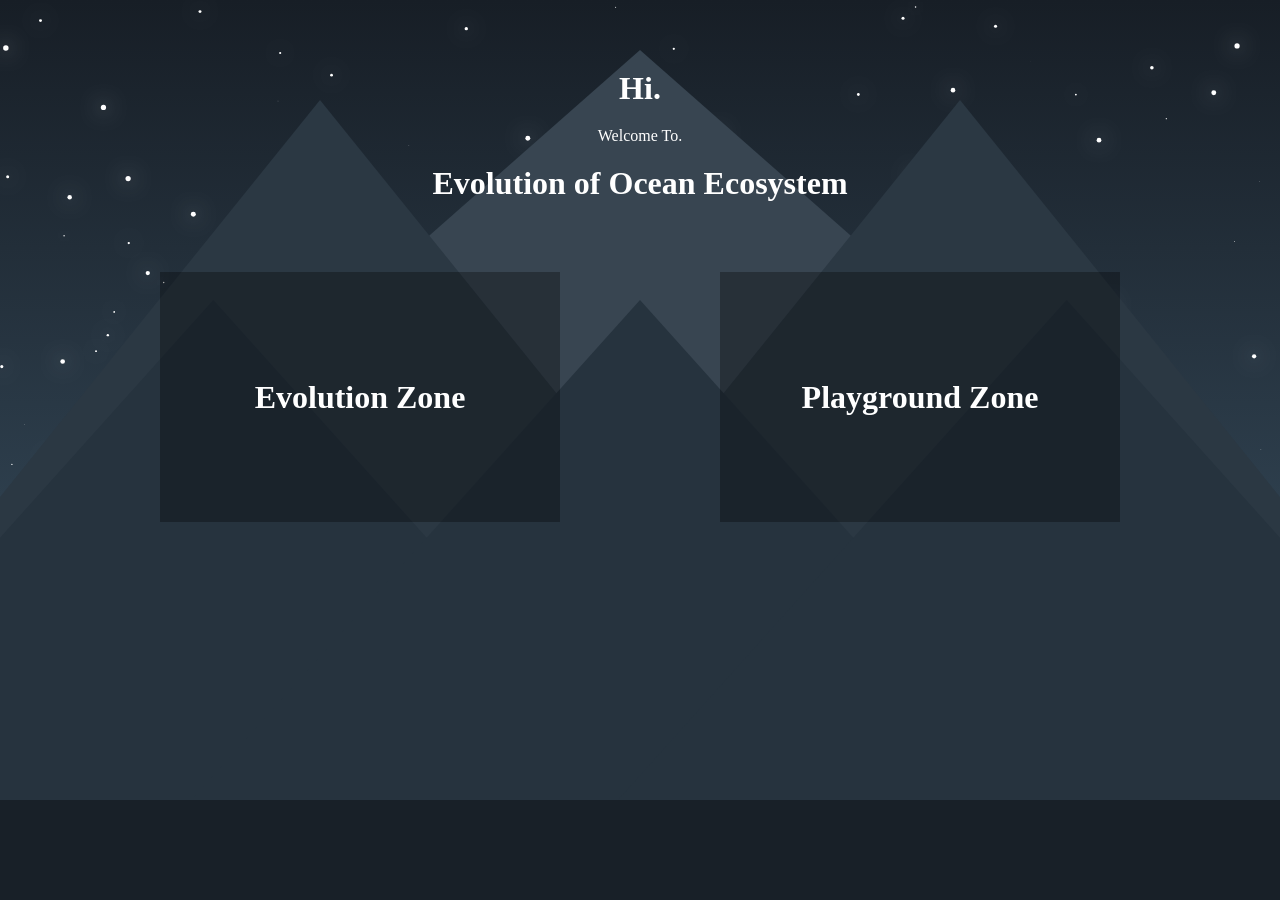
==== index.html @ f521519d "Add landing page" ====
<!DOCTYPE html>
<html lang="en">
<head>
    <meta charset="UTF-8" />
    <meta name="viewport" content="width=device-width, initial-scale=1.0" />

    <title>Evolution of Ocean Ecosystem - Prajwal Pokhrel - SE9</title>

    <link rel="stylesheet" href="css/style.css" type="text/css" />

</head>
<body>
<div class="main-container">
    <canvas></canvas>
    <div class="details-container">
        <div class="header-container">
            <h1>Hi.</h1>
            <span class="middle-heading">Welcome To.</span>
            <h1>Evolution of Ocean Ecosystem</h1>
        </div>
        <div class="buttons-container">
            <div class="flip-box">
                <div class="flip-box-inner">
                    <div class="flip-box-front">
                        <h1>Evolution Zone</h1>
                    </div>
                    <div class="flip-box-back">
                        <span>Lorem ipsum dolor sit amet. Fix Description here</span>
                        <a href="./evolution/index.html" target="_blank" class="flip-box-button">Demo</a>
                    </div>
                </div>
            </div>
            <div class="flip-box">
                <div class="flip-box-inner">
                    <div class="flip-box-front">
                        <h1>Playground Zone</h1>
                    </div>
                    <div class="flip-box-back">
                        <span>Lorem ipsum dolor sit amet. Fix Description here</span>
                        <a href="./playground/index.html" target="_blank" class="flip-box-button">Demo</a>
                    </div>
                </div>
            </div>
        </div>
    </div>
</div>

<script src="js/utility.js"></script>
<script src="js/Star.js"></script>
<script src="js/MiniStar.js"></script>
<script src="js/index.js"></script>
</body>
</html>
---- css/style.css ----
* {
    margin: 0;
    padding: 0;
    box-sizing: border-box;
    font-family: Consolas, 'sans-serif';
}

.main-container {
    position: relative;
    width: 100%;
    height: 100%;
}

canvas {
    position: absolute;
}

.details-container {
    position: absolute;
    height: 100%;
    width: 100%;
}

.header-container {
    padding: 70px 0 70px;
    color: #FFFFFF;
    display: flex;
    flex-direction: column;
    justify-content: center;
    align-items: center;
}

.middle-heading {
    margin: 20px 0 20px 0;
}

.buttons-container {
    display: flex;
    flex-direction: row;
    justify-content: space-evenly;
    align-items: center;
}

/* Flip Box */
.flip-box {
    background-color: transparent;
    width: 400px;
    height: 250px;
    perspective: 1000px;
}

.flip-box-inner {
    position: relative;
    width: 100%;
    height: 100%;
    text-align: center;
    transition: transform 0.8s;
    transform-style: preserve-3d;
}

.flip-box:hover .flip-box-inner {
    transform: rotateY(180deg);
    cursor: pointer;
}

.flip-box-front, .flip-box-back {
    position: absolute;
    width: 100%;
    height: 100%;
    display: flex;
    justify-content: center;
    align-items: center;
    -webkit-backface-visibility: hidden;
    backface-visibility: hidden;
}

.flip-box-front {
    background-color: rgba(0, 0, 0, 0.3);
    color: #FFFFFF;
}


.flip-box-back {
    background-color: rgba(0, 0, 0, 0.3);
    display: flex;
    flex-direction: column;
    justify-content: space-evenly;
    color: white;
    transform: rotateY(180deg);
}

.flip-box-button {
    text-decoration: none;
    padding: 10px 30px;
    border-radius: 5px;
    border: 2px solid #1DA1F2;
    color: #FFFFFF;
    letter-spacing: 2px;
    text-transform: uppercase;
}

.flip-box-button:hover {
    background-color: #1DA1F2;
}
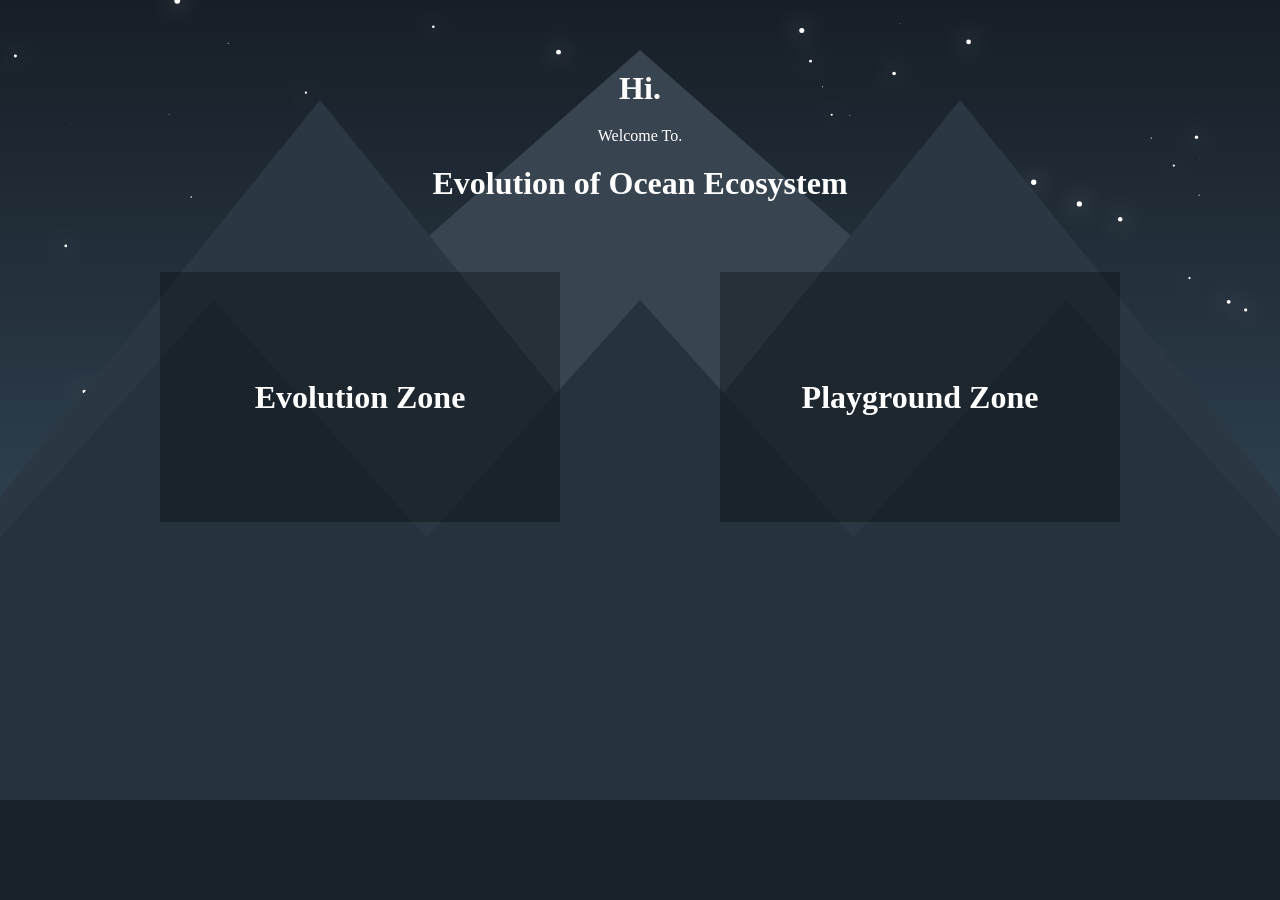
==== commit 1c87c1a0: "Minor Bug Fix" ====
--- a/index.html
+++ b/index.html
@@ -9,45 +9,45 @@
     <link rel="stylesheet" href="css/style.css" type="text/css" />
 
 </head>
-<body>
-<div class="main-container">
-    <canvas></canvas>
-    <div class="details-container">
-        <div class="header-container">
-            <h1>Hi.</h1>
-            <span class="middle-heading">Welcome To.</span>
-            <h1>Evolution of Ocean Ecosystem</h1>
-        </div>
-        <div class="buttons-container">
-            <div class="flip-box">
-                <div class="flip-box-inner">
-                    <div class="flip-box-front">
-                        <h1>Evolution Zone</h1>
+    <body>
+        <div class="main-container">
+            <canvas></canvas>
+            <div class="details-container">
+                <div class="header-container">
+                    <h1>Hi.</h1>
+                    <span class="middle-heading">Welcome To.</span>
+                    <h1>Evolution of Ocean Ecosystem</h1>
+                </div>
+                <div class="buttons-container">
+                    <div class="flip-box">
+                        <div class="flip-box-inner">
+                            <div class="flip-box-front">
+                                <h1>Evolution Zone</h1>
+                            </div>
+                            <div class="flip-box-back">
+                                <span>Lorem ipsum dolor sit amet. Fix Description here</span>
+                                <a href="./evolution/index.html" target="_blank" class="flip-box-button">Demo</a>
+                            </div>
+                        </div>
                     </div>
-                    <div class="flip-box-back">
-                        <span>Lorem ipsum dolor sit amet. Fix Description here</span>
-                        <a href="./evolution/index.html" target="_blank" class="flip-box-button">Demo</a>
-                    </div>
-                </div>
-            </div>
-            <div class="flip-box">
-                <div class="flip-box-inner">
-                    <div class="flip-box-front">
-                        <h1>Playground Zone</h1>
-                    </div>
-                    <div class="flip-box-back">
-                        <span>Lorem ipsum dolor sit amet. Fix Description here</span>
-                        <a href="./playground/index.html" target="_blank" class="flip-box-button">Demo</a>
+                    <div class="flip-box">
+                        <div class="flip-box-inner">
+                            <div class="flip-box-front">
+                                <h1>Playground Zone</h1>
+                            </div>
+                            <div class="flip-box-back">
+                                <span>Lorem ipsum dolor sit amet. Fix Description here</span>
+                                <a href="./playground/index.html" target="_blank" class="flip-box-button">Demo</a>
+                            </div>
+                        </div>
                     </div>
                 </div>
             </div>
         </div>
-    </div>
-</div>
 
-<script src="js/utility.js"></script>
-<script src="js/Star.js"></script>
-<script src="js/MiniStar.js"></script>
-<script src="js/index.js"></script>
-</body>
+        <script src="js/utility.js"></script>
+        <script src="js/Star.js"></script>
+        <script src="js/MiniStar.js"></script>
+        <script src="js/index.js"></script>
+    </body>
 </html>
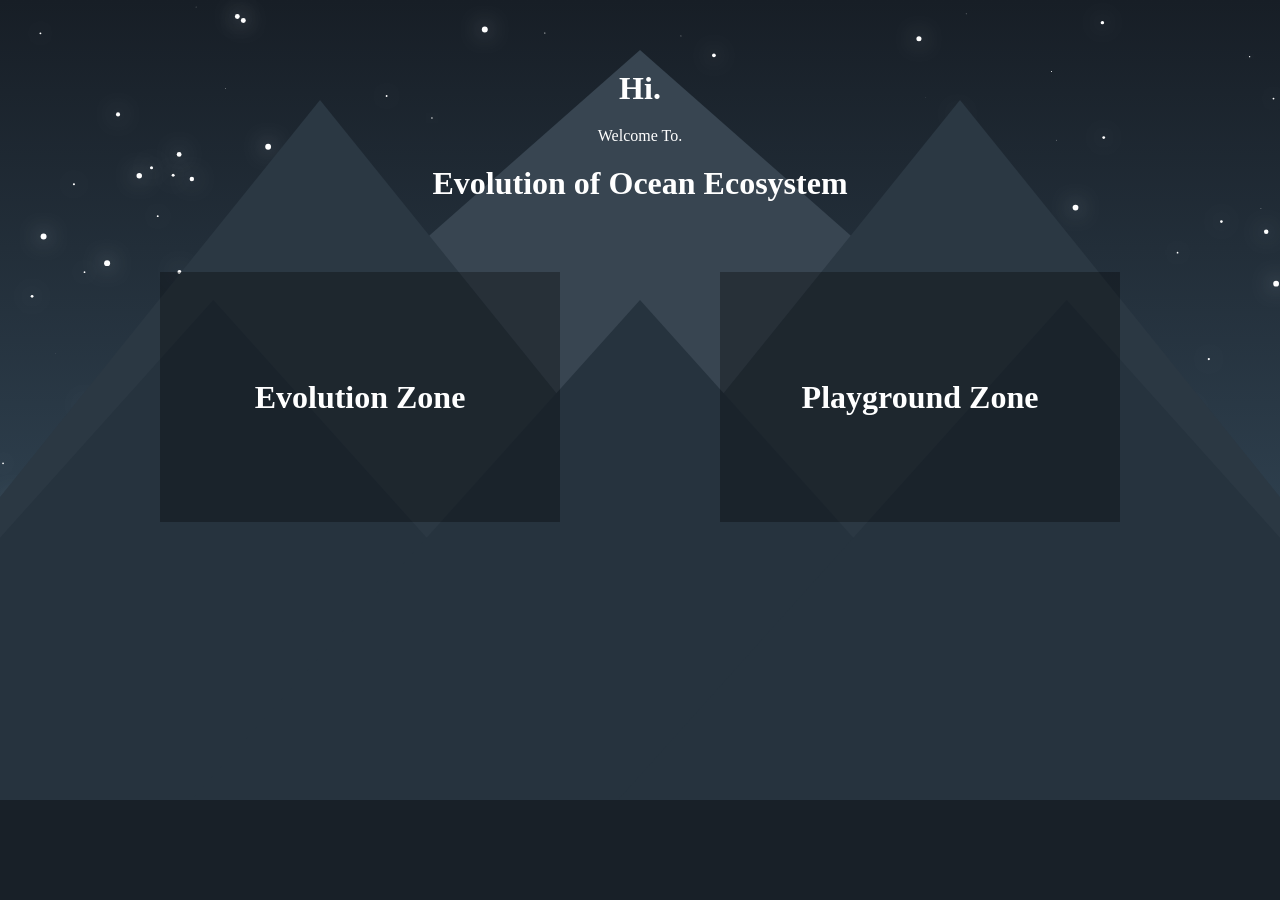
==== commit 1be80854: "Add zone description" ====
--- a/index.html
+++ b/index.html
@@ -25,7 +25,8 @@
                                 <h1>Evolution Zone</h1>
                             </div>
                             <div class="flip-box-back">
-                                <span>Lorem ipsum dolor sit amet. Fix Description here</span>
+                                <span>Different biological creatures acting in complex environment are
+                                simulated with evolutionary behavior.</span>
                                 <a href="./evolution/index.html" target="_blank" class="flip-box-button">Demo</a>
                             </div>
                         </div>
@@ -36,7 +37,8 @@
                                 <h1>Playground Zone</h1>
                             </div>
                             <div class="flip-box-back">
-                                <span>Lorem ipsum dolor sit amet. Fix Description here</span>
+                                <span>Creatures wandering around with flocking behavior are simulated. They avoid the obstacle
+                                and flee away from it.</span>
                                 <a href="./playground/index.html" target="_blank" class="flip-box-button">Demo</a>
                             </div>
                         </div>
